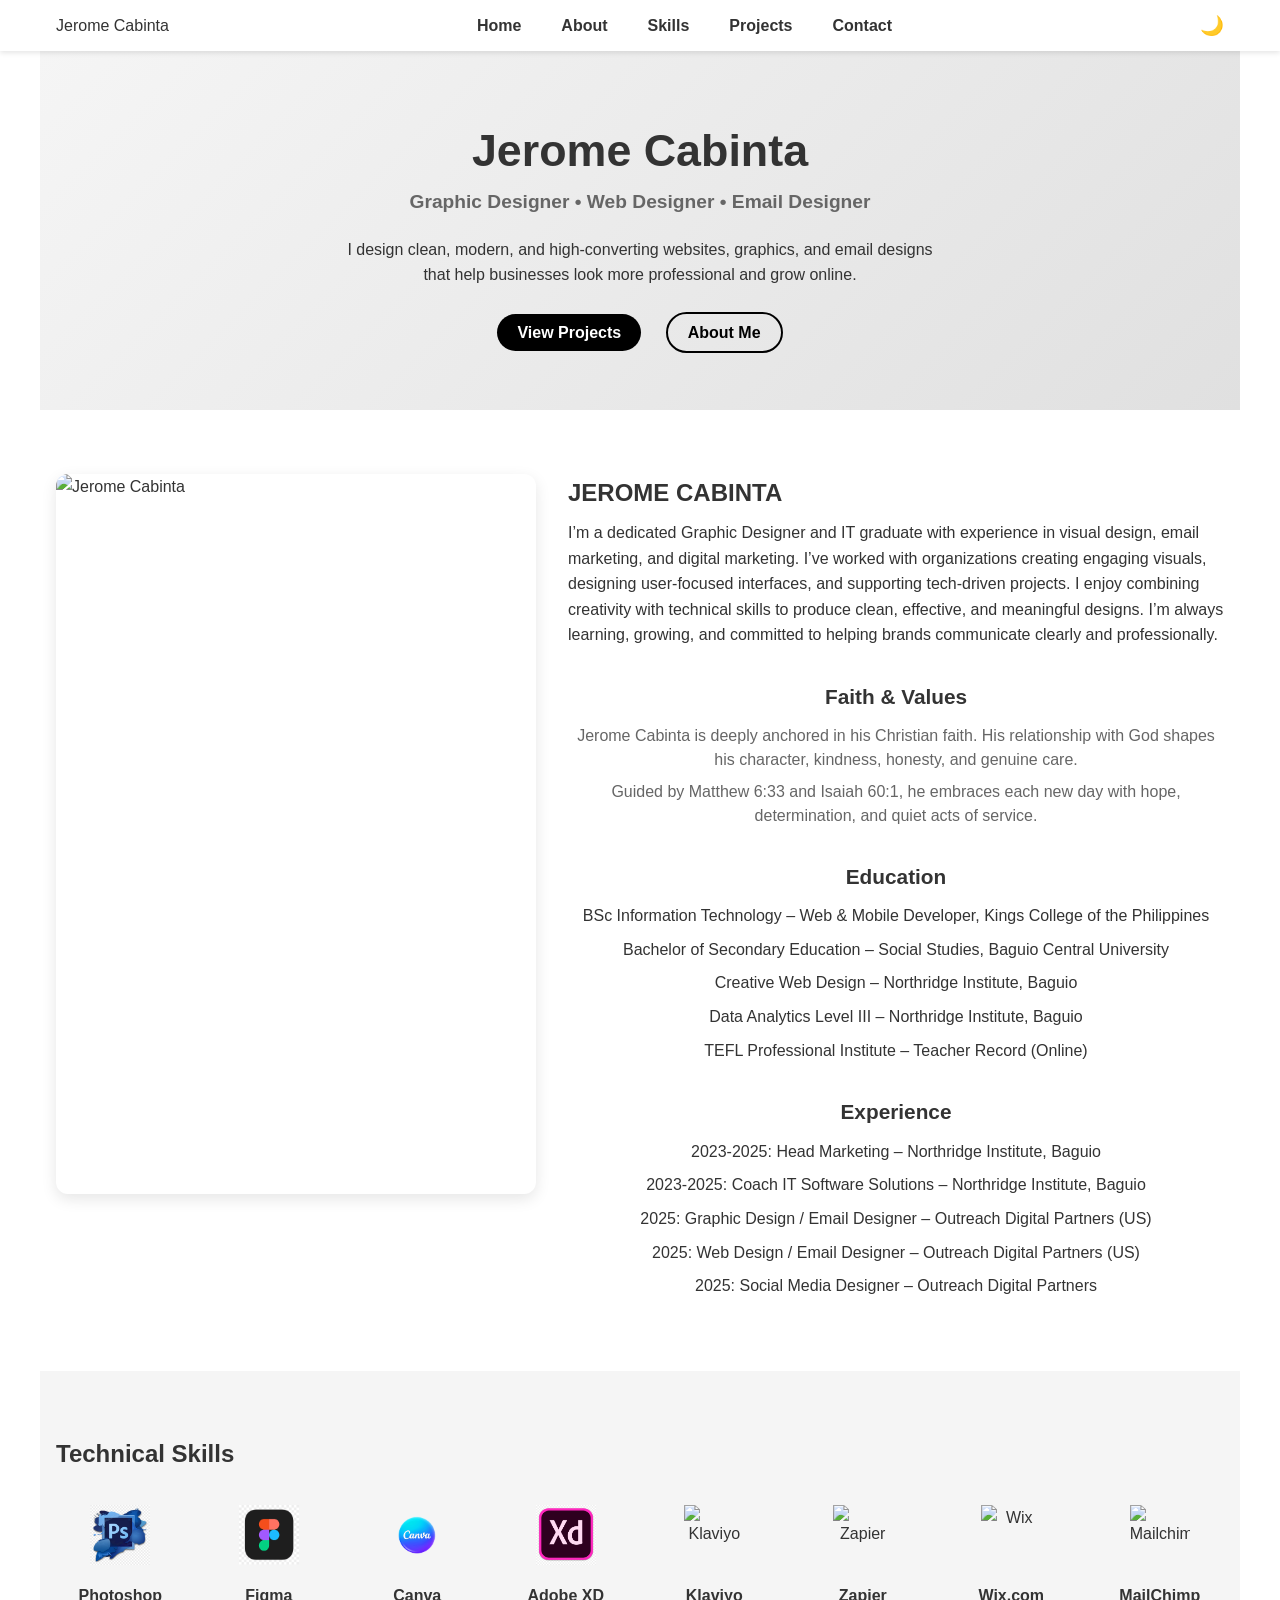
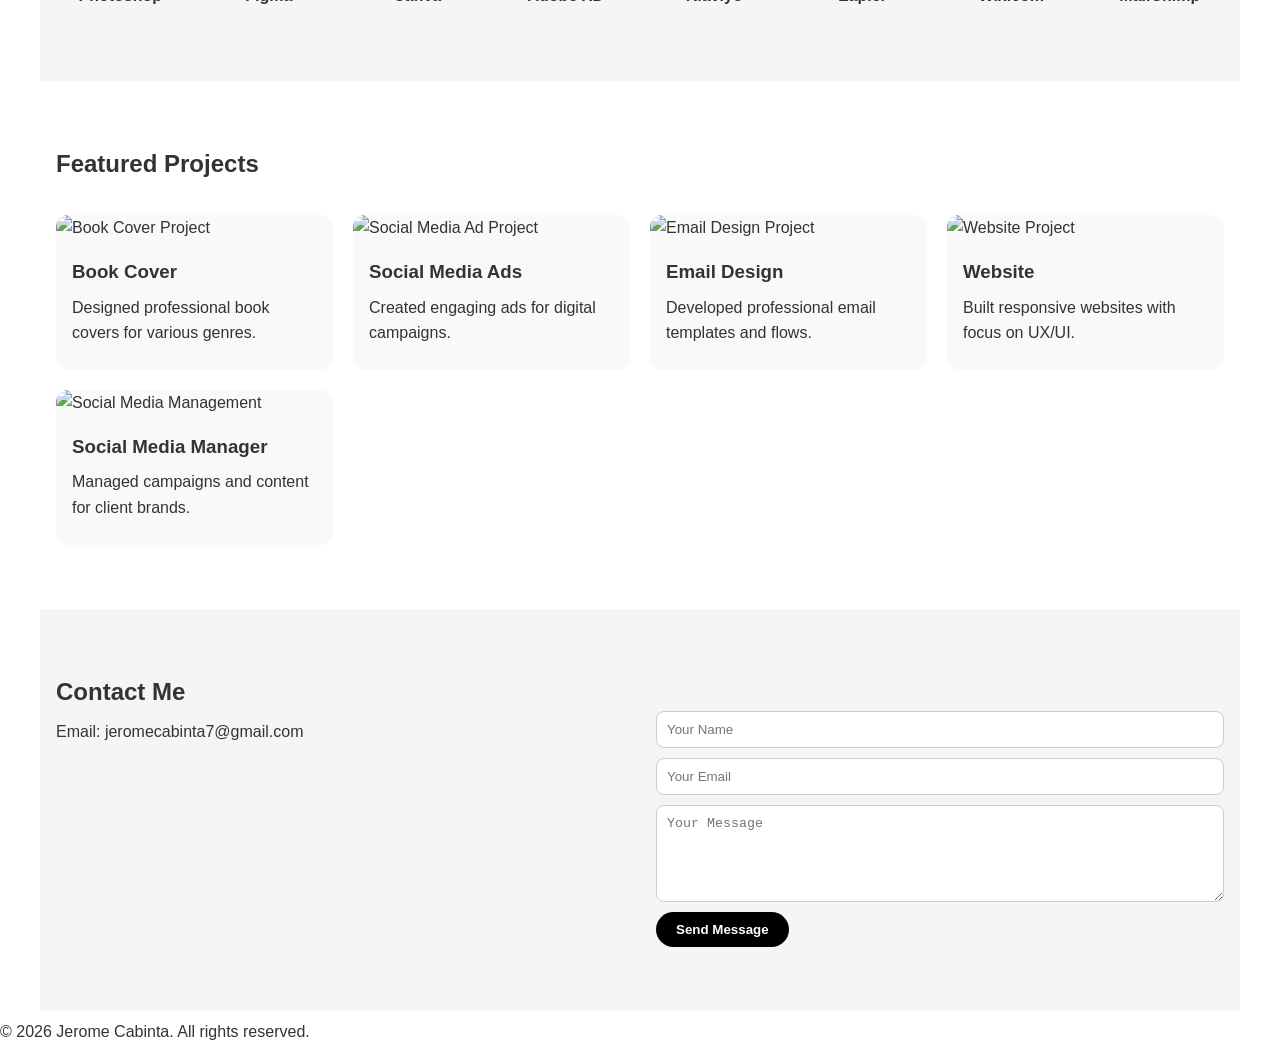
==== Portfolio.htm @ 4ed001ee "Initial commit" ====
<!DOCTYPE html>
<html lang="en">
<head>
  <meta charset="UTF-8">
  <meta name="viewport" content="width=device-width, initial-scale=1.0">
  <title>Jerome Cabinta Portfolio</title>
  <link rel="stylesheet" href="style.css">
</head>
<body>
  <!-- NAVBAR -->
  <nav class="navbar">
    <div class="nav-container">
      <a href="#hero" class="logo">Jerome Cabinta</a>
      <ul class="nav-links">
        <li><a href="#hero">Home</a></li>
        <li><a href="#about">About</a></li>
        <li><a href="#skills">Skills</a></li>
        <li><a href="#projects">Projects</a></li>
        <li><a href="#contact">Contact</a></li>
      </ul>
      <button class="theme-toggle" id="theme-toggle">🌙</button>
    </div>
  </nav>

  <!-- HERO -->
  <section id="hero" class="section hero">
    <h2>Jerome Cabinta</h2>
    <h3>Graphic Designer • Web Designer • Email Designer</h3>
    <p class="hero-text">
      I design clean, modern, and high‑converting websites, graphics, and email designs
      that help businesses look more professional and grow online.
    </p>
    <div class="hero-buttons">
      <a href="#projects" class="btn primary">View Projects</a>
      <a href="#about" class="btn secondary">About Me</a>
    </div>
  </section>

  <!-- ABOUT -->
  <section id="about" class="section about-section">
    <div class="container about-content">
      <!-- Image -->
      <div class="about-image">
        <img src="image/Me.01.png" alt="Jerome Cabinta">
      </div>

      <!-- Text About Jerome -->
      <div class="about-text">
        <h2>JEROME CABINTA</h2>
        <p>
          I’m a dedicated Graphic Designer and IT graduate with experience in visual design, email marketing, and digital marketing.
          I’ve worked with organizations creating engaging visuals, designing user-focused interfaces, and supporting tech-driven projects.
          I enjoy combining creativity with technical skills to produce clean, effective, and meaningful designs.
          I’m always learning, growing, and committed to helping brands communicate clearly and professionally.
        </p>

        <!-- Faith, Education, Experience -->
        <div class="about-extra">
          <div>
            <h3>Faith & Values</h3>
            <p>Jerome Cabinta is deeply anchored in his Christian faith. His relationship with God shapes his character, kindness, honesty, and genuine care.</p>
            <p>Guided by Matthew 6:33 and Isaiah 60:1, he embraces each new day with hope, determination, and quiet acts of service.</p>
          </div>
          <div>
            <h3>Education</h3>
            <ul>
              <li>BSc Information Technology – Web & Mobile Developer, Kings College of the Philippines</li>
              <li>Bachelor of Secondary Education – Social Studies, Baguio Central University</li>
              <li>Creative Web Design – Northridge Institute, Baguio</li>
              <li>Data Analytics Level III – Northridge Institute, Baguio</li>
              <li>TEFL Professional Institute – Teacher Record (Online)</li>
            </ul>
          </div>
          <div>
            <h3>Experience</h3>
            <ul>
              <li>2023-2025: Head Marketing – Northridge Institute, Baguio</li>
              <li>2023-2025: Coach IT Software Solutions – Northridge Institute, Baguio</li>
              <li>2025: Graphic Design / Email Designer – Outreach Digital Partners (US)</li>
              <li>2025: Web Design / Email Designer – Outreach Digital Partners (US)</li>
              <li>2025: Social Media Designer – Outreach Digital Partners</li>
            </ul>
          </div>
        </div>
      </div>
    </div>
  </section>

  <!-- SKILLS -->
  <section id="skills" class="section alt-section">
    <h2 class="section-title">Technical Skills</h2>
    <div class="skills-grid">
      <div class="skill-card"><img src="Assets/photoshop.png" alt="Photoshop"><p>Photoshop</p></div>
      <div class="skill-card"><img src="Assets/Figma.png" alt="Figma"><p>Figma</p></div>
      <div class="skill-card"><img src="Assets/Canva.png" alt="Canva"><p>Canva</p></div>
      <div class="skill-card"><img src="Assets/XD.png" alt="Adobe XD"><p>Adobe XD</p></div>
      <div class="skill-card"><img src="Assets/klaviyo.png" alt="Klaviyo"><p>Klaviyo</p></div>
      <div class="skill-card"><img src="Assets/zapier.png" alt="Zapier"><p>Zapier</p></div>
      <div class="skill-card"><img src="Assets/wix.png" alt="Wix"><p>Wix.com</p></div>
      <div class="skill-card"><img src="icons/mailchimp.png" alt="Mailchimp"><p>MailChimp</p></div>
    </div>
  </section>

  <!-- PROJECTS -->
  <section id="projects" class="section">
    <h2 class="section-title">Featured Projects</h2>
    <div class="card-grid">
      <div class="project-card">
        <img src="projects/book-cover.jpg" alt="Book Cover Project">
        <div class="project-info">
          <h3>Book Cover</h3>
          <p>Designed professional book covers for various genres.</p>
        </div>
      </div>
      <div class="project-card">
        <img src="projects/social-media-ad.jpg" alt="Social Media Ad Project">
        <div class="project-info">
          <h3>Social Media Ads</h3>
          <p>Created engaging ads for digital campaigns.</p>
        </div>
      </div>
      <div class="project-card">
        <img src="projects/email-design.jpg" alt="Email Design Project">
        <div class="project-info">
          <h3>Email Design</h3>
          <p>Developed professional email templates and flows.</p>
        </div>
      </div>
      <div class="project-card">
        <img src="projects/website.jpg" alt="Website Project">
        <div class="project-info">
          <h3>Website</h3>
          <p>Built responsive websites with focus on UX/UI.</p>
        </div>
      </div>
      <div class="project-card">
        <img src="projects/social-media-management.jpg" alt="Social Media Management">
        <div class="project-info">
          <h3>Social Media Manager</h3>
          <p>Managed campaigns and content for client brands.</p>
        </div>
      </div>
    </div>
  </section>

  <!-- CONTACT -->
  <section id="contact" class="section alt-section">
    <h2 class="section-title">Contact Me</h2>
    <div class="contact-wrapper">
      <div class="contact-info">
        <p>Email: <a href="mailto:jeromecabinta7@gmail.com">jeromecabinta7@gmail.com</a></p>
      </div>
      <form class="contact-form">
        <input type="text" placeholder="Your Name" required>
        <input type="email" placeholder="Your Email" required>
        <textarea placeholder="Your Message" rows="5" required></textarea>
        <button type="submit">Send Message</button>
      </form>
    </div>
  </section>

  <!-- FOOTER -->
  <footer class="footer">
    <p>© 2026 Jerome Cabinta. All rights reserved.</p>
  </footer>

  <script src="script.js"></script>
</body>
</html>
---- style.css ----
:root {
  --primary-color: #000;
  --secondary-color: #fff;
  --accent-color: #000;
  --bg-color: #fff;
  --text-color: #333;
  --muted-color: #666;
  --card-bg: #f9f9f9;
}

/* BASE STYLES */
* { box-sizing: border-box; margin:0; padding:0; }
body {
  font-family:'Segoe UI', sans-serif;
  background-color: var(--bg-color);
  color: var(--text-color);
  line-height:1.6;
  scroll-behavior: smooth;
  transition:0.3s;
}
a { text-decoration:none; color:inherit; transition:0.3s; }
a:hover { color: var(--accent-color); }
h1,h2,h3 { font-weight:bold; }
p { margin:0.5em 0; }

/* NAVBAR */
.navbar {
  width:100%; position:sticky; top:0; background:var(--bg-color);
  box-shadow:0 2px 5px rgba(0,0,0,0.1); z-index:1000;
}
.nav-container { max-width:1200px; margin:auto; display:flex; justify-content:space-between; align-items:center; padding:0.8em 1em; }
.nav-links { display:flex; list-style:none; gap:20px; }
.nav-links li a { font-weight:bold; padding:5px 10px; }
.theme-toggle { background:none; border:none; font-size:1.2rem; cursor:pointer; }

/* HERO */
.hero { text-align:center; padding:6em 1em 4em; background:linear-gradient(135deg,#f5f5f5,#e0e0e0); }
.hero h2 { font-size:2.8rem; }
.hero h3 { font-size:1.2rem; color:var(--muted-color); margin-bottom:1em; }
.hero-text { max-width:600px; margin:1em auto 2em; }
.hero-buttons a { margin:0 10px; padding:10px 20px; border-radius:25px; font-weight:bold; transition:0.3s; }
.btn.primary { background:var(--accent-color); color:var(--secondary-color); }
.btn.primary:hover { background:#444; }
.btn.secondary { background:transparent; border:2px solid var(--accent-color); color:var(--accent-color); }
.btn.secondary:hover { background:var(--accent-color); color:var(--secondary-color); }

/* SECTION BASE */
.section { padding:4em 1em; max-width:1200px; margin:auto; opacity:0; transform:translateY(20px); transition:0.6s; }
.section.visible { opacity:1; transform:translateY(0); }
.alt-section { background:#f5f5f5; }

/* ABOUT */
.about-content { display:flex; flex-wrap:wrap; justify-content:center; gap:2em; align-items:flex-start; }
.about-text { flex:1; min-width:280px; }
.about-image {
  flex:1;
  min-width:480px;
  max-width:400px;
  aspect-ratio:4/6; /* ensures perfect square */
  overflow:hidden;
  border-radius:12px;
  box-shadow:0 5px 15px rgba(0,0,0,0.1);
}
.about-image img {
  width:100%;
  height:100%;
  object-fit:cover; /* fills square container */
  transition: transform 0.3s;
}
.about-image img:hover { transform:scale(1.05); }

.about-extra {
  display:grid;
  grid-template-columns:1fr;
  text-align:center;
  margin-top:2em;
  gap:1.5em;
}
.about-extra h3 { font-size:1.3rem; font-weight:bold; margin-bottom:0.5em; }
.about-extra p { font-size:1rem; color:var(--muted-color); line-height:1.5; }
.about-extra ul { list-style:none; padding-left:0; } /* removes bullets */
.about-extra ul li { margin-bottom:0.5em; }

/* SKILLS */
.skills-grid { display:grid; grid-template-columns:repeat(auto-fit,minmax(100px,1fr)); gap:20px; justify-items:center; margin-top:2em; }
.skill-card { display:flex; flex-direction:column; align-items:center; text-align:center; transition:0.3s; }
.skill-card img { width:60px;height:60px;margin-bottom:10px; }
.skill-card p { font-weight:bold; }
.skill-card:hover { transform:translateY(-5px); box-shadow:0 8px 20px rgba(0,0,0,0.15); }

/* PROJECTS */
.card-grid { display:grid; grid-template-columns:repeat(auto-fit,minmax(250px,1fr)); gap:20px; margin-top:2em; }
.project-card { background:var(--card-bg); border-radius:12px; overflow:hidden; transition:0.3s; }
.project-card img { width:100%; display:block; transition:0.3s; }
.project-card img:hover { transform:scale(1.05); }
.project-info { padding:1em; }
.project-card:hover { transform:translateY(-5px); box-shadow:0 8px 20px rgba(0,0,0,0.15); }

/* CONTACT */
.contact-wrapper { display:flex; flex-wrap:wrap; gap:2em; }
.contact-info { flex:1; min-width:280px; }
.contact-form { flex:1; min-width:280px; display:flex; flex-direction:column; gap:10px; }
.contact-form input, .contact-form textarea { padding:10px; border-radius:8px; border:1px solid #ccc; }
.contact-form button { width:fit-content; padding:10px 20px; border-radius:25px; border:none; background:var(--accent-color); color:var(--secondary-color); font-weight:bold; cursor:pointer; transition:0.3s; }
.contact-form button:hover { background:#444; }

/* DARK MODE */
body.dark {
  --bg-color:#121212;
  --text-color:#f0f0f0;
  --muted-color:#aaa;
  --card-bg:#1e1e1e;
  --accent-color:#fff;
}
body.dark .navbar { background:#1e1e1e; box-shadow:0 2px 5px rgba(255,255,255,0.05); }
body.dark .alt-section { background:#1a1a1a; }
body.dark .skill-card:hover { box-shadow:0 8px 20px rgba(255,255,255,0.1); }
body.dark .project-card { background:var(--card-bg); }

/* RESPONSIVE */
@media(max-width:768px){
  .about-content, .contact-wrapper { flex-direction:column; align-items:center; }
  .hero h2 { font-size:2rem; }
  .hero h3 { font-size:1rem; }
}
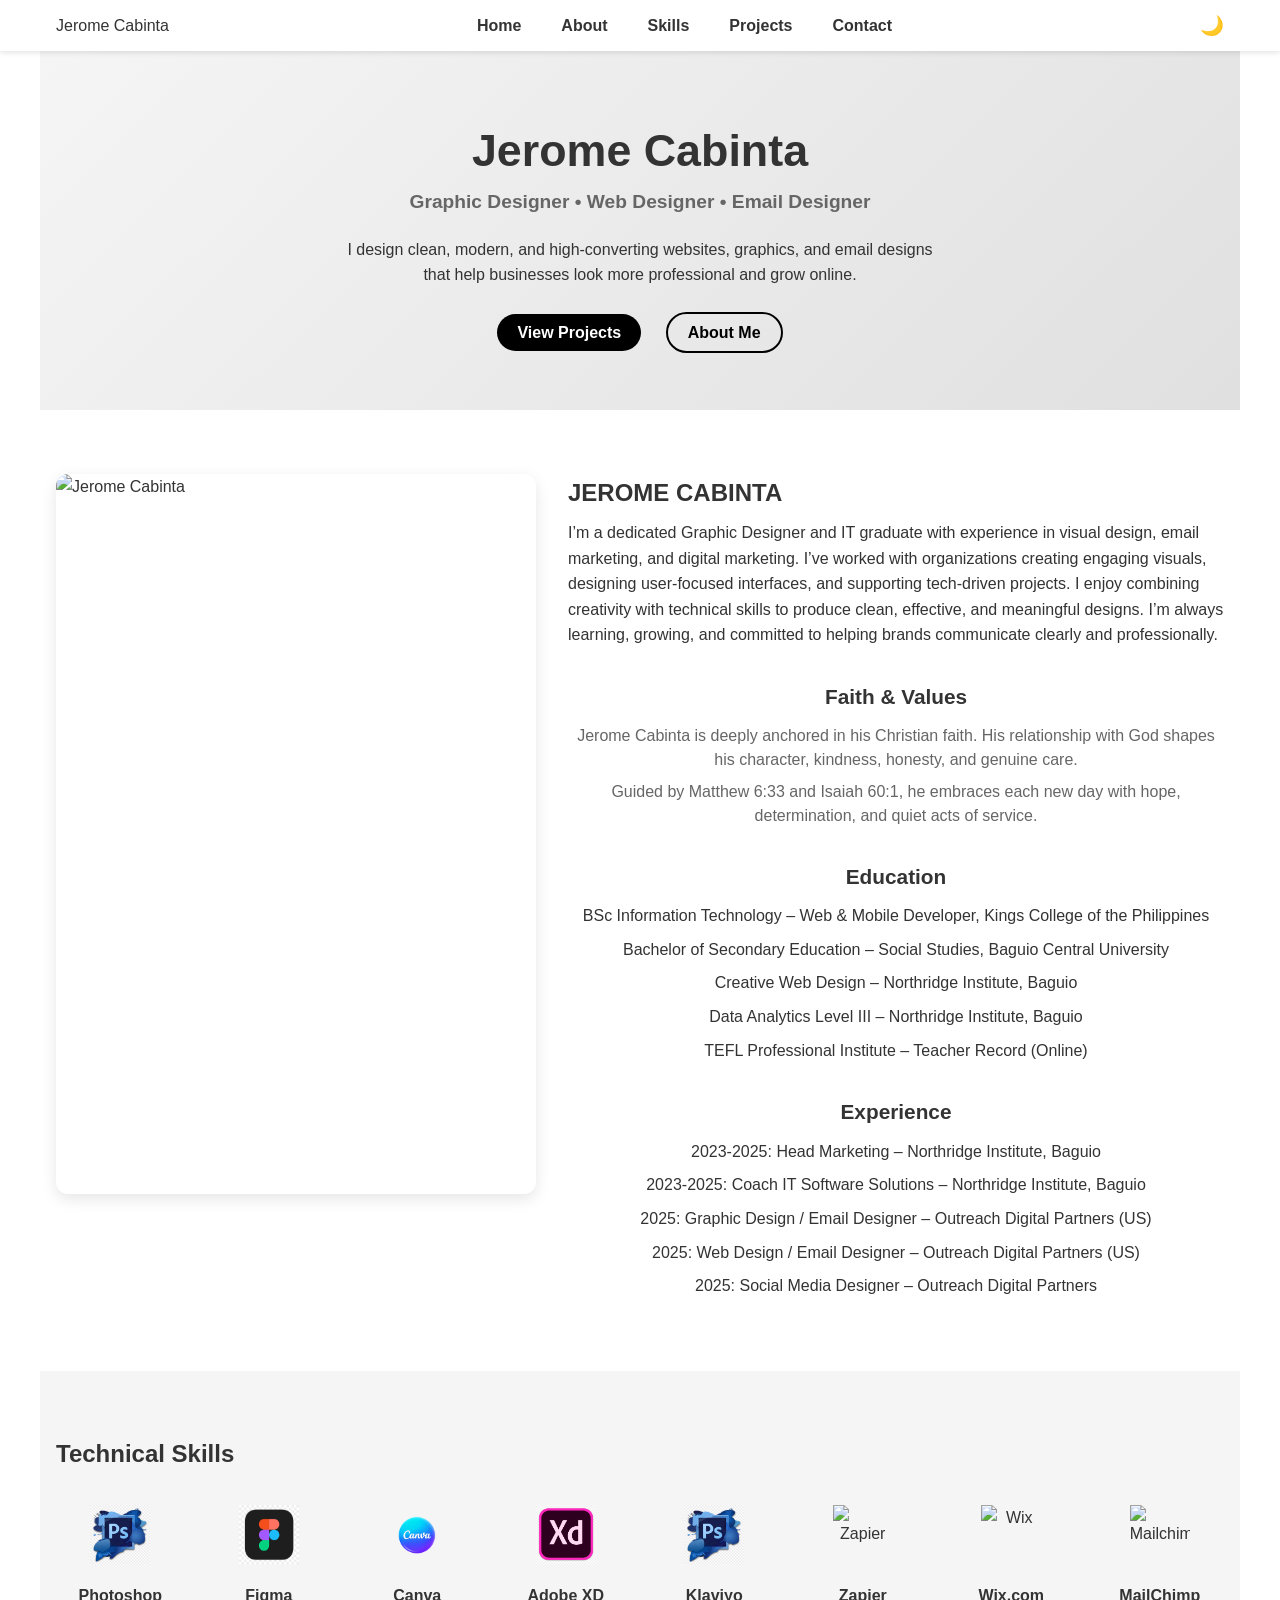
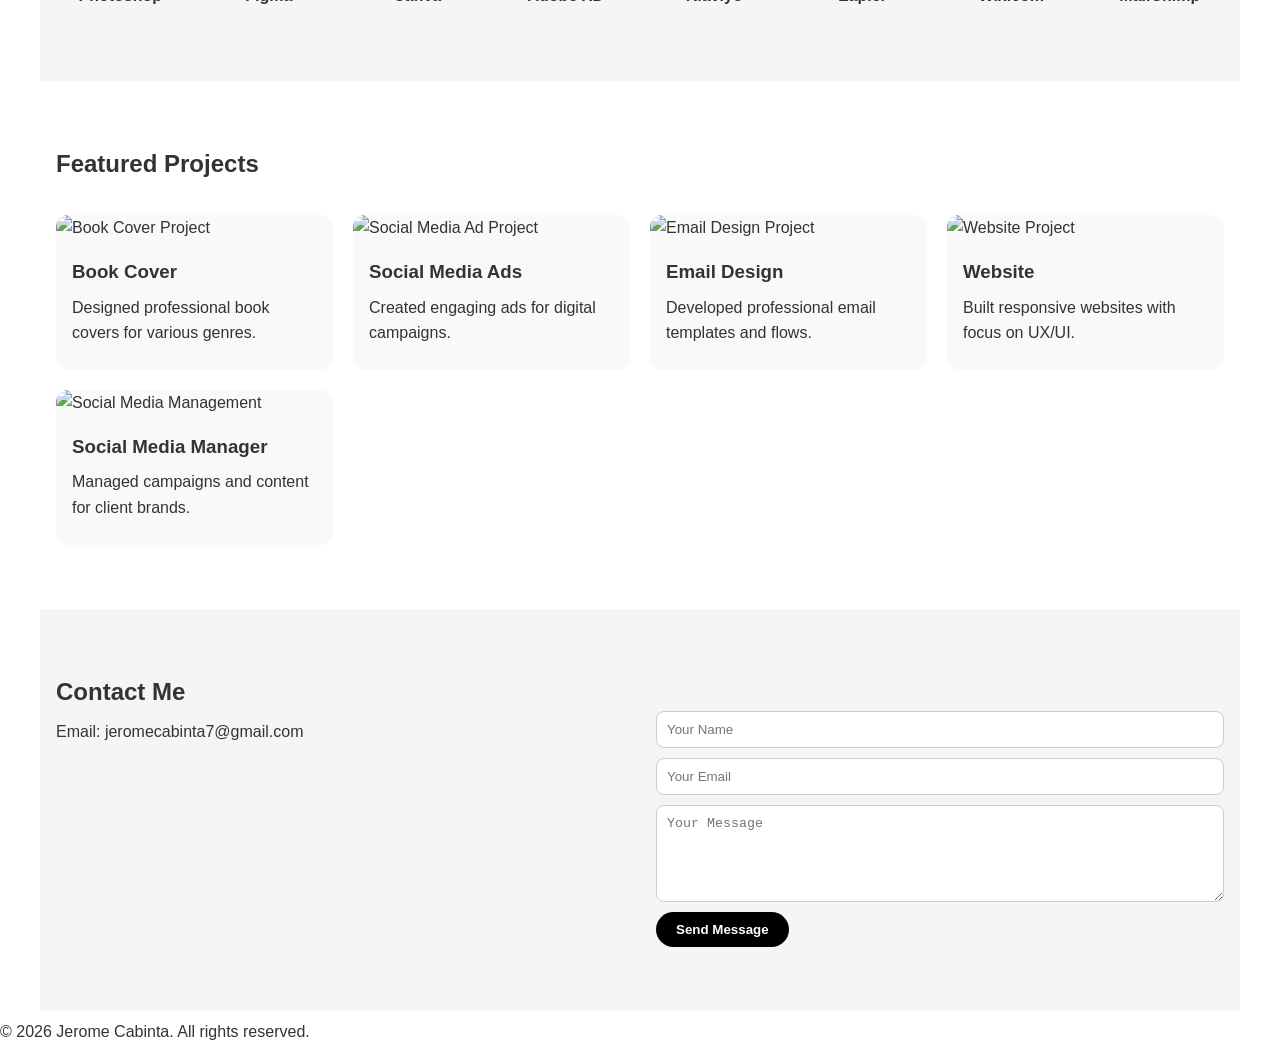
==== commit 5326871a: "Update skill card image for Klaviyo to Photoshop" ====
--- a/Portfolio.htm
+++ b/Portfolio.htm
@@ -94,7 +94,7 @@
       <div class="skill-card"><img src="Assets/Figma.png" alt="Figma"><p>Figma</p></div>
       <div class="skill-card"><img src="Assets/Canva.png" alt="Canva"><p>Canva</p></div>
       <div class="skill-card"><img src="Assets/XD.png" alt="Adobe XD"><p>Adobe XD</p></div>
-      <div class="skill-card"><img src="Assets/klaviyo.png" alt="Klaviyo"><p>Klaviyo</p></div>
+      <div class="skill-card"><img src="Assets/photoshop.png" alt="Klaviyo"><p>Klaviyo</p></div>
       <div class="skill-card"><img src="Assets/zapier.png" alt="Zapier"><p>Zapier</p></div>
       <div class="skill-card"><img src="Assets/wix.png" alt="Wix"><p>Wix.com</p></div>
       <div class="skill-card"><img src="icons/mailchimp.png" alt="Mailchimp"><p>MailChimp</p></div>
